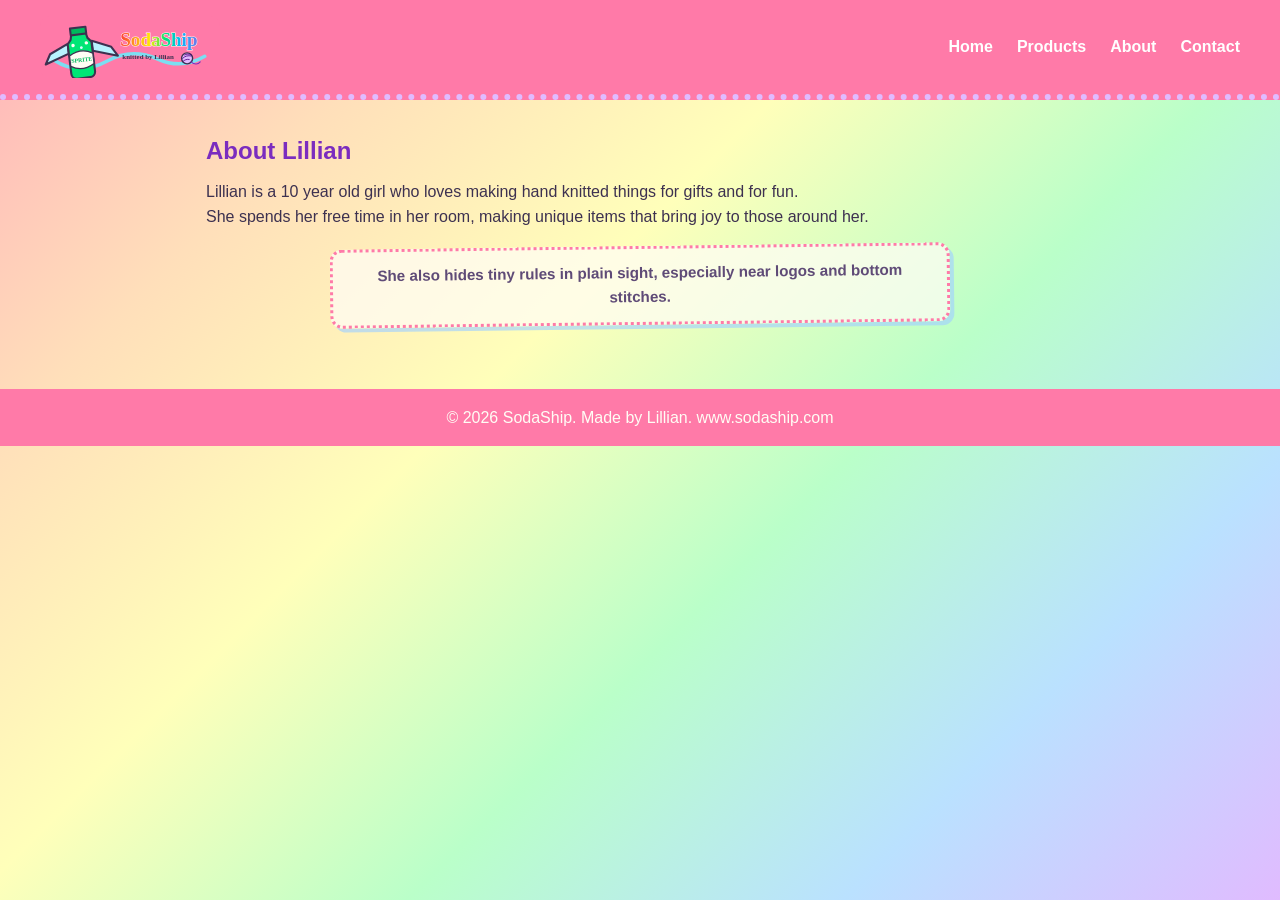
==== about.html @ 776d33e8 "Add subtle easter egg hints" ====
<!DOCTYPE html>
<html lang="en">
<head>
    <meta charset="UTF-8">
    <meta name="viewport" content="width=device-width, initial-scale=1.0">
    <title>About - SodaShip</title>
    <link rel="stylesheet" href="styles.css">
</head>
<body>
    <header>
        <nav>
            <h1><a class="brand" href="index.html" title="The ship likes being tapped, but it counts carefully."><img src="logo.svg?v=2" alt="SodaShip logo"></a></h1>
            <ul>
                <li><a href="index.html">Home</a></li>
                <li><a href="products.html">Products</a></li>
                <li><a href="about.html">About</a></li>
                <li><a href="contact.html">Contact</a></li>
            </ul>
        </nav>
    </header>
    <main>
        <h2>About Lillian</h2>
        <p>Lillian is a 10 year old girl who loves making hand knitted things for gifts and for fun.</p>
        <p>She spends her free time in her room, making unique items that bring joy to those around her.</p>
        <p class="margin-clue">She also hides tiny rules in plain sight, especially near logos and bottom stitches.</p>
    </main>
    <footer title="The bottom stitch likes four careful taps.">
        <p>&copy; 2026 SodaShip. Made by Lillian. www.sodaship.com</p>
    </footer>
    <script src="script.js"></script>
</body>
</html>
---- styles.css ----
/* SodaShip Storefront Styles */

* {
    margin: 0;
    padding: 0;
    box-sizing: border-box;
}

body {
    font-family: "Comic Sans MS", "Trebuchet MS", cursive, sans-serif;
    line-height: 1.6;
    color: #3d3150;
    background: linear-gradient(135deg, #ffb3ba, #ffdfba, #ffffba, #baffc9, #bae1ff, #e0bbff);
    min-height: 100vh;
}

header {
    background: #ff7aa8;
    color: #fffdf5;
    padding: 1rem;
    border-bottom: 6px dotted #e0bbff;
}

header nav {
    display: flex;
    justify-content: space-between;
    align-items: center;
    max-width: 1200px;
    margin: 0 auto;
}

header h1 {
    font-size: 1.8rem;
    text-shadow: 2px 2px #7b2cbf;
}

.brand {
    display: flex;
    align-items: center;
    gap: 0.6rem;
}

.brand img {
    width: 180px;
    height: auto;
}

header ul {
    list-style: none;
    display: flex;
    gap: 1.5rem;
}

header a {
    color: #ffffff;
    text-decoration: none;
    font-weight: bold;
}

header a:hover {
    text-decoration: underline;
}

main {
    max-width: 900px;
    margin: 0 auto;
    padding: 2rem 1rem;
}

.hero {
    text-align: center;
    padding: 3rem 1rem;
    background: #ffe4e1;
    border: 4px dashed #a2d2ff;
    border-radius: 18px;
}

.hero h2 {
    font-size: 2.5rem;
    margin-bottom: 1rem;
    color: #7b2cbf;
}

h2 {
    color: #7b2cbf;
    margin-bottom: 0.5rem;
}

.button {
    display: inline-block;
    margin-top: 1rem;
    padding: 0.75rem 1rem;
    background: #baffc9;
    color: #3d3150;
    border: 3px solid #3d3150;
    border-radius: 12px;
    font-weight: bold;
    text-decoration: none;
}

.note {
    margin-bottom: 1rem;
}

.secret-stitch,
.margin-clue {
    max-width: 620px;
    margin: 1rem auto 0;
    padding: 0.75rem 1rem;
    background: rgba(255, 253, 245, 0.72);
    border: 3px dotted #ff7aa8;
    border-radius: 12px;
    color: #5f4b77;
    font-size: 0.95rem;
    font-weight: bold;
    text-align: center;
    transform: rotate(-0.7deg);
}

.secret-stitch {
    display: grid;
    gap: 0.25rem;
    border-color: #a2d2ff;
}

.margin-clue {
    box-shadow: 4px 4px 0 rgba(162, 210, 255, 0.65);
}

.product-list {
    display: grid;
    gap: 1rem;
}

.product-list section {
    background: #ffffff;
    border: 3px dashed #bae1ff;
    border-radius: 14px;
    padding: 1rem;
}

footer {
    background: #ff7aa8;
    color: #fffdf5;
    text-align: center;
    padding: 1rem;
    margin-top: 2rem;
}

.yarn-party {
    animation: rainbow-glow 0.8s ease-in-out infinite alternate;
}

.yarn-party .brand img {
    animation: logo-wiggle 0.45s ease-in-out infinite alternate;
}

.easter-egg-message {
    position: fixed;
    left: 50%;
    top: 1rem;
    transform: translateX(-50%);
    z-index: 10;
    width: max-content;
    max-width: min(90vw, 520px);
    background: #fffdf5;
    color: #7b2cbf;
    border: 3px dashed #ff7aa8;
    border-radius: 14px;
    padding: 0.75rem 1rem;
    font-weight: bold;
    text-align: center;
    overflow-wrap: break-word;
    box-shadow: 4px 4px 0 #a2d2ff;
}

.secret-note {
    top: 4.5rem;
    animation: note-pop 0.45s ease-out;
}

.falling-confetti {
    position: fixed;
    top: -3rem;
    z-index: 9;
    pointer-events: none;
    border-radius: 3px;
    box-shadow: 2px 2px 0 rgba(61, 49, 80, 0.2);
    animation: confetti-fall ease-in forwards;
}

.surprise-sparkle {
    position: fixed;
    z-index: 9;
    color: #7b2cbf;
    font-weight: bold;
    pointer-events: none;
    text-shadow: 2px 2px #ffb703;
    animation: sparkle-pop 1.6s ease-in-out forwards;
}

.kit-game {
    position: fixed;
    inset: 0;
    z-index: 20;
    display: grid;
    place-items: center;
    padding: 1rem;
    background: rgba(61, 49, 80, 0.72);
}

.kit-game-panel {
    width: min(960px, 96vw);
    max-height: calc(100vh - 2rem);
    overflow: auto;
    background: #fffdf5;
    border: 5px solid #3d3150;
    border-radius: 16px;
    padding: 1rem;
    box-shadow: 8px 8px 0 #ffb703;
}

.kit-game-top {
    display: flex;
    align-items: start;
    justify-content: space-between;
    gap: 1rem;
    margin-bottom: 0.75rem;
}

.kit-game-kicker {
    color: #ff5d8f;
    font-size: 0.9rem;
    font-weight: bold;
    text-transform: uppercase;
}

.kit-game-top h2 {
    margin: 0;
}

.kit-close {
    flex: 0 0 auto;
    width: 2.3rem;
    height: 2.3rem;
    border: 3px solid #3d3150;
    border-radius: 50%;
    background: #bae1ff;
    color: #3d3150;
    font: inherit;
    font-weight: bold;
    cursor: pointer;
}

.kit-hud {
    display: grid;
    grid-template-columns: 1fr auto 1fr;
    align-items: center;
    gap: 0.75rem;
    margin-bottom: 0.75rem;
}

.kit-meter {
    display: grid;
    gap: 0.2rem;
    font-weight: bold;
}

.kit-meter-track {
    height: 18px;
    overflow: hidden;
    background: #e8f8ef;
    border: 3px solid #3d3150;
    border-radius: 999px;
}

.kit-meter-fill {
    width: 100%;
    height: 100%;
    transition: width 0.18s ease;
}

.player-health {
    background: linear-gradient(90deg, #baffc9, #4cc9f0);
}

.monster-health {
    background: linear-gradient(90deg, #ff7aa8, #ffb703);
}

.kit-score {
    min-width: 6.5rem;
    padding: 0.45rem 0.6rem;
    border: 3px dashed #7b2cbf;
    border-radius: 12px;
    background: #ffffba;
    text-align: center;
    font-weight: bold;
}

.kit-arena {
    position: relative;
    height: min(56vh, 430px);
    min-height: 310px;
    overflow: hidden;
    border: 4px dashed #a2d2ff;
    border-radius: 14px;
    background:
        linear-gradient(#bde0fe 0 64%, #baffc9 64% 100%);
    outline: none;
}

.kit-cloud {
    position: absolute;
    width: 110px;
    height: 42px;
    border-radius: 999px;
    background: #fffdf5;
    opacity: 0.82;
}

.kit-cloud::before,
.kit-cloud::after {
    content: "";
    position: absolute;
    background: #fffdf5;
    border-radius: 50%;
}

.kit-cloud::before {
    left: 18px;
    top: -18px;
    width: 44px;
    height: 44px;
}

.kit-cloud::after {
    right: 20px;
    top: -12px;
    width: 38px;
    height: 38px;
}

.cloud-one {
    left: 12%;
    top: 12%;
}

.cloud-two {
    right: 18%;
    top: 21%;
    transform: scale(0.8);
}

.knit-girl {
    position: absolute;
    left: 12%;
    top: 50%;
    width: 74px;
    height: 116px;
    transform: translateY(-50%);
    transition: filter 0.12s ease;
}

.girl-hair,
.girl-head,
.girl-body,
.girl-arm,
.girl-kit {
    position: absolute;
    display: block;
}

.girl-hair {
    left: 18px;
    top: 0;
    width: 42px;
    height: 44px;
    border-radius: 50% 50% 44% 44%;
    background: #5a3825;
}

.girl-head {
    left: 21px;
    top: 9px;
    width: 36px;
    height: 34px;
    border: 3px solid #3d3150;
    border-radius: 50%;
    background: #ffd6a5;
    box-shadow: inset 9px 0 0 rgba(255, 255, 255, 0.2);
}

.girl-head::before,
.girl-head::after {
    content: "";
    position: absolute;
    top: 12px;
    width: 4px;
    height: 4px;
    border-radius: 50%;
    background: #3d3150;
}

.girl-head::before {
    left: 8px;
}

.girl-head::after {
    right: 8px;
}

.girl-body {
    left: 13px;
    top: 44px;
    width: 52px;
    height: 58px;
    border: 3px solid #3d3150;
    border-radius: 16px 16px 10px 10px;
    background:
        repeating-linear-gradient(90deg, #ff7aa8 0 9px, #e0bbff 9px 18px);
}

.girl-body::before,
.girl-body::after {
    content: "";
    position: absolute;
    bottom: -17px;
    width: 12px;
    height: 20px;
    border: 3px solid #3d3150;
    border-top: 0;
    border-radius: 0 0 8px 8px;
    background: #6c757d;
}

.girl-body::before {
    left: 8px;
}

.girl-body::after {
    right: 8px;
}

.girl-arm {
    left: 56px;
    top: 52px;
    width: 32px;
    height: 12px;
    border: 3px solid #3d3150;
    border-left: 0;
    border-radius: 0 999px 999px 0;
    background: #ffd6a5;
}

.girl-kit {
    left: 70px;
    top: 48px;
    width: 20px;
    height: 20px;
    border: 3px solid #3d3150;
    border-radius: 6px;
    background:
        linear-gradient(90deg, transparent 42%, #3d3150 42% 56%, transparent 56%),
        linear-gradient(#baffc9 0 48%, #a2d2ff 48% 100%);
    transform: rotate(12deg);
}

.shielded::after {
    content: "";
    position: absolute;
    left: -12px;
    top: 20px;
    width: 112px;
    height: 86px;
    border: 4px dotted #4cc9f0;
    border-radius: 50%;
    animation: shield-pulse 0.35s ease-in-out infinite alternate;
}

.girl-hit {
    filter: brightness(1.25) saturate(1.4);
}

.yarn-monster {
    position: absolute;
    right: 8%;
    top: 46%;
    width: 148px;
    height: 148px;
    transform: translateY(-50%);
    transition: filter 0.12s ease;
}

.monster-ball {
    position: absolute;
    inset: 17px;
    display: block;
    border: 4px solid #3d3150;
    border-radius: 50%;
    background:
        radial-gradient(circle at 34% 28%, #fffdf5 0 9%, transparent 10%),
        repeating-radial-gradient(circle at center, #ff7aa8 0 8px, #e0bbff 8px 16px, #a2d2ff 16px 24px);
    box-shadow: 5px 5px 0 rgba(61, 49, 80, 0.22);
}

.monster-eye {
    position: absolute;
    top: 56px;
    width: 18px;
    height: 18px;
    border: 3px solid #3d3150;
    border-radius: 50%;
    background: #fffdf5;
}

.monster-eye::after {
    content: "";
    position: absolute;
    left: 5px;
    top: 5px;
    width: 5px;
    height: 5px;
    border-radius: 50%;
    background: #3d3150;
}

.eye-left {
    left: 52px;
}

.eye-right {
    right: 43px;
}

.monster-mouth {
    position: absolute;
    left: 62px;
    top: 84px;
    width: 36px;
    height: 16px;
    border-bottom: 5px solid #3d3150;
    border-radius: 0 0 50% 50%;
}

.monster-tentacle {
    position: absolute;
    display: block;
    width: 52px;
    height: 16px;
    border: 4px solid #3d3150;
    border-left: 0;
    border-radius: 0 999px 999px 0;
    background: #e0bbff;
    transform-origin: left center;
}

.tentacle-one {
    left: 12px;
    top: 28px;
    transform: rotate(-26deg);
}

.tentacle-two {
    left: 4px;
    top: 106px;
    transform: rotate(24deg);
}

.tentacle-three {
    right: -4px;
    top: 112px;
    transform: rotate(-18deg);
}

.monster-hit {
    filter: hue-rotate(55deg) brightness(1.18);
}

.kit-projectile {
    position: absolute;
    z-index: 3;
    width: 28px;
    height: 22px;
    border: 3px solid #3d3150;
    border-radius: 7px;
    background:
        linear-gradient(90deg, transparent 45%, #3d3150 45% 55%, transparent 55%),
        linear-gradient(#ffffba 0 50%, #baffc9 50% 100%);
    box-shadow: 3px 3px 0 rgba(61, 49, 80, 0.2);
    transform: translate(-50%, -50%) rotate(10deg);
}

.kit-projectile::before,
.kit-projectile::after {
    content: "";
    position: absolute;
    top: -8px;
    width: 4px;
    height: 34px;
    border-radius: 999px;
    background: #3d3150;
}

.kit-projectile::before {
    left: 5px;
    transform: rotate(-32deg);
}

.kit-projectile::after {
    right: 5px;
    transform: rotate(32deg);
}

.yarn-tangle {
    position: absolute;
    z-index: 3;
    width: 34px;
    height: 34px;
    border: 4px solid #3d3150;
    border-radius: 50%;
    background:
        repeating-radial-gradient(circle at 40% 45%, #ff7aa8 0 5px, #ffdfba 5px 10px, #bae1ff 10px 15px);
    box-shadow: 3px 3px 0 rgba(61, 49, 80, 0.24);
    transform: translate(-50%, -50%);
}

.kit-announcement {
    position: absolute;
    left: 50%;
    bottom: 0.7rem;
    width: min(90%, 560px);
    transform: translateX(-50%);
    padding: 0.55rem 0.7rem;
    border: 3px dashed #ff7aa8;
    border-radius: 12px;
    background: rgba(255, 253, 245, 0.92);
    color: #3d3150;
    font-weight: bold;
    text-align: center;
}

.kit-restart {
    display: inline-block;
    margin-left: 0.65rem;
    padding: 0.35rem 0.55rem;
    border: 3px solid #3d3150;
    border-radius: 9px;
    background: #baffc9;
    color: #3d3150;
    font: inherit;
    font-weight: bold;
    cursor: pointer;
}

.kit-controls {
    display: grid;
    grid-template-columns: repeat(4, minmax(0, 1fr));
    gap: 0.5rem;
    margin-top: 0.75rem;
}

.kit-controls button {
    min-height: 46px;
    border: 3px solid #3d3150;
    border-radius: 10px;
    background: #e0bbff;
    color: #3d3150;
    font: inherit;
    font-weight: bold;
    cursor: pointer;
}

.kit-controls button:nth-child(2) {
    background: #ffffba;
}

.kit-controls button:nth-child(3) {
    background: #bae1ff;
}

.kit-directions {
    margin-top: 0.45rem;
    text-align: center;
    font-size: 0.95rem;
    font-weight: bold;
}

@keyframes rainbow-glow {
    from {
        filter: saturate(1);
    }

    to {
        filter: saturate(1.4);
    }
}

@keyframes logo-wiggle {
    from {
        transform: rotate(-3deg) scale(1);
    }

    to {
        transform: rotate(3deg) scale(1.06);
    }
}

@keyframes note-pop {
    from {
        transform: translateX(-50%) scale(0.75);
        opacity: 0;
    }

    to {
        transform: translateX(-50%) scale(1);
        opacity: 1;
    }
}

@keyframes confetti-fall {
    from {
        transform: translateY(0) rotate(0deg);
        opacity: 1;
    }

    to {
        transform: translateY(115vh) translateX(var(--drift)) rotate(900deg);
        opacity: 0;
    }
}

@keyframes sparkle-pop {
    0% {
        transform: translate(-50%, 0) scale(0.5) rotate(-8deg);
        opacity: 0;
    }

    35% {
        transform: translate(-50%, -16px) scale(1.25) rotate(8deg);
        opacity: 1;
    }

    100% {
        transform: translate(-50%, -44px) scale(0.8) rotate(0deg);
        opacity: 0;
    }
}

@keyframes shield-pulse {
    from {
        transform: scale(0.94);
        opacity: 0.55;
    }

    to {
        transform: scale(1.04);
        opacity: 1;
    }
}

@media (max-width: 600px) {
    header nav {
        flex-direction: column;
        gap: 0.75rem;
    }

    header ul {
        flex-wrap: wrap;
        justify-content: center;
        gap: 0.75rem;
    }

    .kit-game {
        padding: 0.35rem;
    }

    .kit-game-panel {
        width: 100%;
        padding: 0.65rem;
        border-width: 4px;
        box-shadow: 4px 4px 0 #ffb703;
    }

    .kit-game-top {
        align-items: center;
        gap: 0.5rem;
    }

    .kit-game-top h2 {
        font-size: 1.35rem;
    }

    .kit-hud {
        grid-template-columns: 1fr;
    }

    .kit-score {
        width: 100%;
    }

    .kit-arena {
        height: 56vh;
        min-height: 360px;
    }

    .knit-girl {
        left: 7%;
        transform: translateY(-50%) scale(0.8);
        transform-origin: left center;
    }

    .yarn-monster {
        right: 0;
        transform: translateY(-50%) scale(0.72);
        transform-origin: right center;
    }

    .kit-controls {
        grid-template-columns: repeat(2, minmax(0, 1fr));
    }

    .kit-directions {
        font-size: 0.82rem;
    }
}
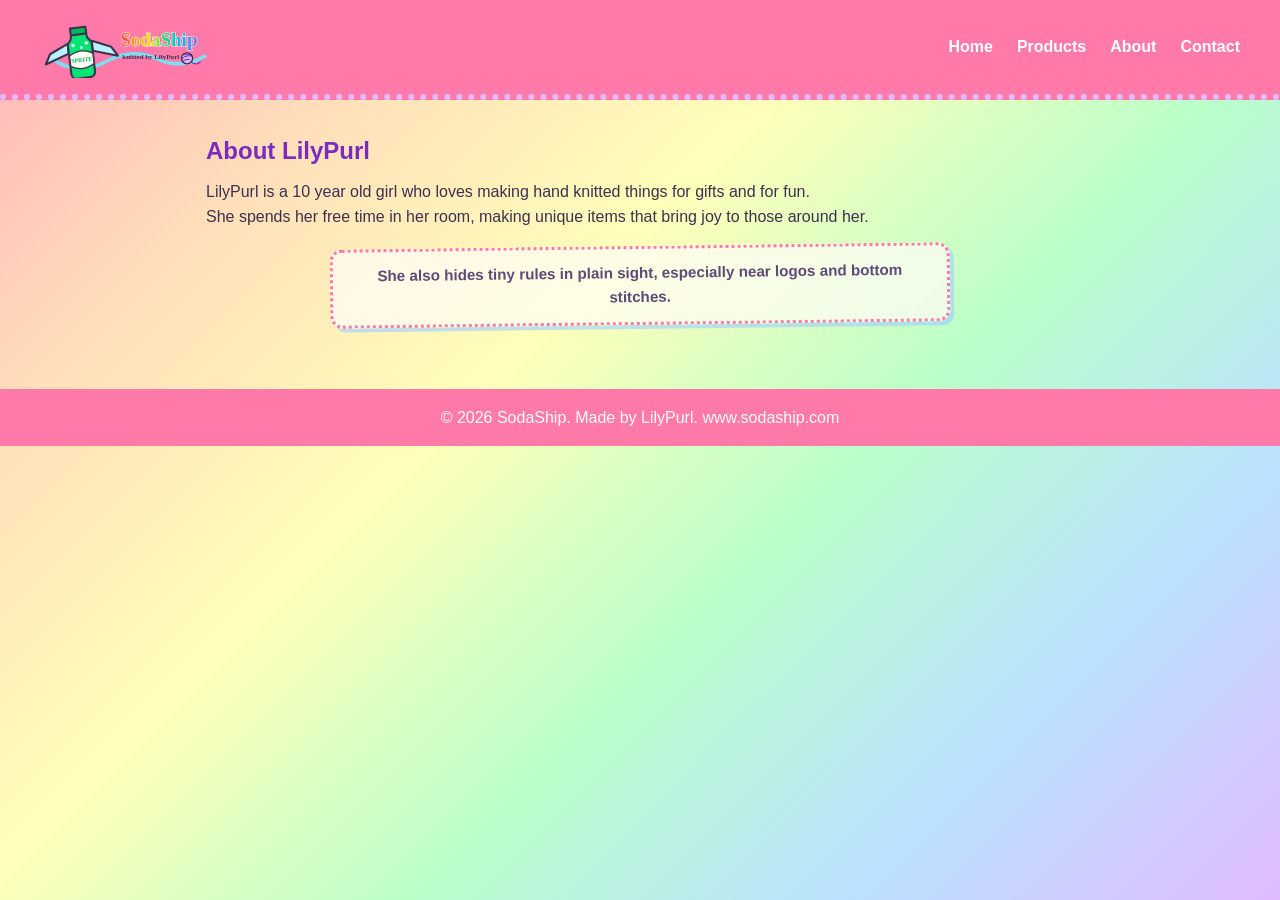
==== commit 6a0cb383: "Rename creator and harden storefront privacy" ====
--- a/about.html
+++ b/about.html
@@ -3,13 +3,15 @@
 <head>
     <meta charset="UTF-8">
     <meta name="viewport" content="width=device-width, initial-scale=1.0">
+    <meta http-equiv="Content-Security-Policy" content="default-src 'self'; script-src 'self'; style-src 'self' 'unsafe-inline'; img-src 'self' data:; font-src 'self'; connect-src 'self'; media-src 'self'; object-src 'none'; base-uri 'self'; form-action 'none'; frame-src 'none'; child-src 'none'; worker-src 'none'; manifest-src 'self'; block-all-mixed-content">
+    <meta name="referrer" content="no-referrer">
     <title>About - SodaShip</title>
     <link rel="stylesheet" href="styles.css">
 </head>
 <body>
     <header>
         <nav>
-            <h1><a class="brand" href="index.html" title="The ship likes being tapped, but it counts carefully."><img src="logo.svg?v=2" alt="SodaShip logo"></a></h1>
+            <h1><a class="brand" href="index.html" title="The ship likes being tapped, but it counts carefully."><img src="logo.svg?v=3" alt="SodaShip logo"></a></h1>
             <ul>
                 <li><a href="index.html">Home</a></li>
                 <li><a href="products.html">Products</a></li>
@@ -19,13 +21,13 @@
         </nav>
     </header>
     <main>
-        <h2>About Lillian</h2>
-        <p>Lillian is a 10 year old girl who loves making hand knitted things for gifts and for fun.</p>
+        <h2>About LilyPurl</h2>
+        <p>LilyPurl is a 10 year old girl who loves making hand knitted things for gifts and for fun.</p>
         <p>She spends her free time in her room, making unique items that bring joy to those around her.</p>
         <p class="margin-clue">She also hides tiny rules in plain sight, especially near logos and bottom stitches.</p>
     </main>
     <footer title="The bottom stitch likes four careful taps.">
-        <p>&copy; 2026 SodaShip. Made by Lillian. www.sodaship.com</p>
+        <p>&copy; 2026 SodaShip. Made by LilyPurl. www.sodaship.com</p>
     </footer>
     <script src="script.js"></script>
 </body>
--- a/styles.css
+++ b/styles.css
@@ -125,6 +125,42 @@
 
 .margin-clue {
     box-shadow: 4px 4px 0 rgba(162, 210, 255, 0.65);
+}
+
+.protected-email {
+    display: flex;
+    flex-wrap: wrap;
+    align-items: center;
+    gap: 0.75rem;
+    margin: 1rem 0;
+}
+
+.email-button {
+    padding: 0.55rem 0.8rem;
+    background: #ffffba;
+    color: #3d3150;
+    border: 3px solid #3d3150;
+    border-radius: 10px;
+    font: inherit;
+    font-weight: bold;
+    cursor: pointer;
+    box-shadow: 3px 3px 0 #a2d2ff;
+}
+
+.email-button:disabled {
+    cursor: default;
+    opacity: 0.72;
+}
+
+.email-output {
+    min-height: 1.6rem;
+    font-weight: bold;
+    overflow-wrap: anywhere;
+}
+
+.email-help {
+    margin: 0.5rem 0;
+    font-weight: bold;
 }
 
 .product-list {
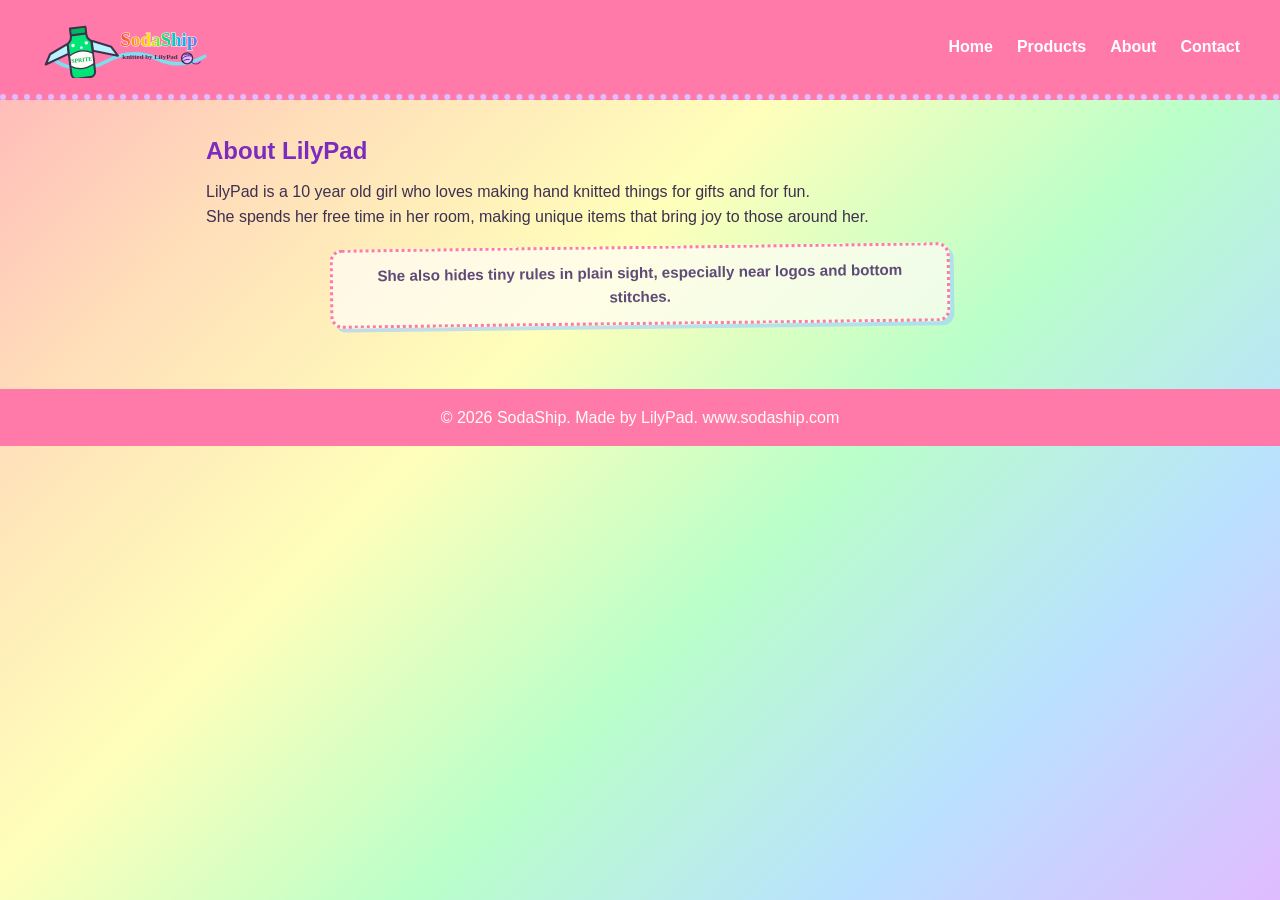
==== commit a524fa72: "Rename creator to LilyPad" ====
--- a/about.html
+++ b/about.html
@@ -11,7 +11,7 @@
 <body>
     <header>
         <nav>
-            <h1><a class="brand" href="index.html" title="The ship likes being tapped, but it counts carefully."><img src="logo.svg?v=3" alt="SodaShip logo"></a></h1>
+            <h1><a class="brand" href="index.html" title="The ship likes being tapped, but it counts carefully."><img src="logo.svg?v=4" alt="SodaShip logo"></a></h1>
             <ul>
                 <li><a href="index.html">Home</a></li>
                 <li><a href="products.html">Products</a></li>
@@ -21,13 +21,13 @@
         </nav>
     </header>
     <main>
-        <h2>About LilyPurl</h2>
-        <p>LilyPurl is a 10 year old girl who loves making hand knitted things for gifts and for fun.</p>
+        <h2>About LilyPad</h2>
+        <p>LilyPad is a 10 year old girl who loves making hand knitted things for gifts and for fun.</p>
         <p>She spends her free time in her room, making unique items that bring joy to those around her.</p>
         <p class="margin-clue">She also hides tiny rules in plain sight, especially near logos and bottom stitches.</p>
     </main>
     <footer title="The bottom stitch likes four careful taps.">
-        <p>&copy; 2026 SodaShip. Made by LilyPurl. www.sodaship.com</p>
+        <p>&copy; 2026 SodaShip. Made by LilyPad. www.sodaship.com</p>
     </footer>
     <script src="script.js"></script>
 </body>
--- a/styles.css
+++ b/styles.css
@@ -156,6 +156,21 @@
     min-height: 1.6rem;
     font-weight: bold;
     overflow-wrap: anywhere;
+}
+
+.email-picture {
+    display: block;
+    max-width: 100%;
+    border-radius: 10px;
+    box-shadow: 3px 3px 0 rgba(162, 210, 255, 0.65);
+}
+
+.email-status {
+    flex-basis: 100%;
+    min-height: 1.4rem;
+    color: #5f4b77;
+    font-size: 0.95rem;
+    font-weight: bold;
 }
 
 .email-help {
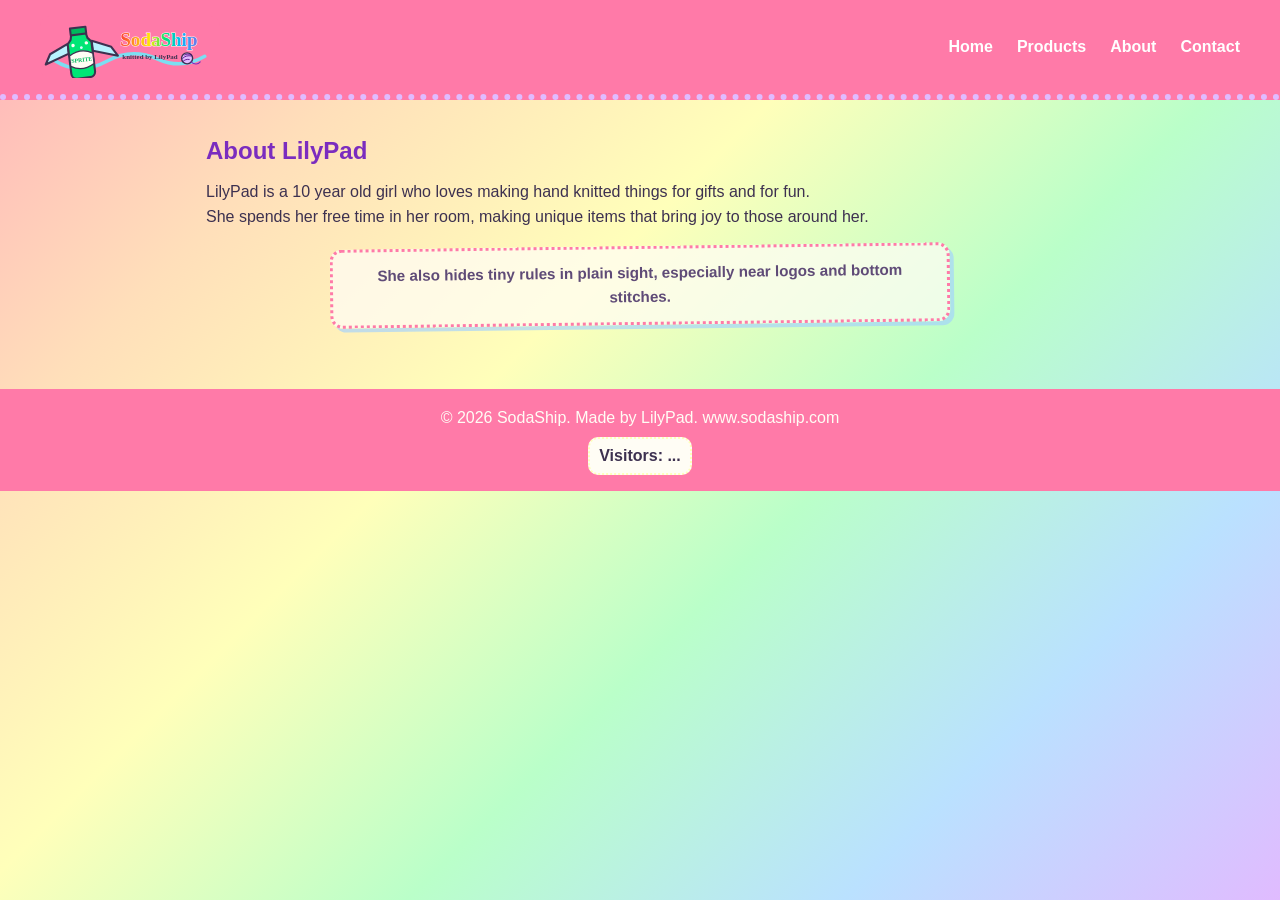
==== commit d29b5dc6: "Add visitor counter endpoint" ====
--- a/about.html
+++ b/about.html
@@ -28,6 +28,7 @@
     </main>
     <footer title="The bottom stitch likes four careful taps.">
         <p>&copy; 2026 SodaShip. Made by LilyPad. www.sodaship.com</p>
+        <p class="visitor-counter" aria-live="polite" data-visitor-counter hidden>Visitors: <strong data-visitor-count>...</strong></p>
     </footer>
     <script src="script.js"></script>
 </body>
--- a/styles.css
+++ b/styles.css
@@ -123,6 +123,30 @@
     border-color: #a2d2ff;
 }
 
+.secret-clue-button {
+    appearance: none;
+    border: 0;
+    padding: 0;
+    background: transparent;
+    color: inherit;
+    font: inherit;
+    cursor: pointer;
+    text-decoration: underline;
+    text-decoration-style: wavy;
+    text-decoration-thickness: 2px;
+    text-underline-offset: 3px;
+}
+
+.secret-clue-button:hover,
+.secret-clue-button:focus-visible {
+    color: #7b2cbf;
+}
+
+.secret-clue-button:focus-visible {
+    outline: 3px dashed #ffb703;
+    outline-offset: 4px;
+}
+
 .margin-clue {
     box-shadow: 4px 4px 0 rgba(162, 210, 255, 0.65);
 }
@@ -196,6 +220,17 @@
     text-align: center;
     padding: 1rem;
     margin-top: 2rem;
+}
+
+.visitor-counter {
+    display: inline-block;
+    margin-top: 0.45rem;
+    padding: 0.25rem 0.55rem;
+    background: #fffdf5;
+    color: #3d3150;
+    border: 2px dotted #ffffba;
+    border-radius: 10px;
+    font-weight: bold;
 }
 
 .yarn-party {
@@ -287,7 +322,25 @@
 }
 
 .kit-game-top h2 {
+    display: flex;
+    flex-wrap: wrap;
+    align-items: center;
+    gap: 0.45rem;
     margin: 0;
+}
+
+.kit-game-version {
+    display: inline-flex;
+    align-items: center;
+    padding: 0.08rem 0.35rem;
+    border: 2px solid #3d3150;
+    border-radius: 999px;
+    background: #ffffba;
+    box-shadow: 2px 2px 0 rgba(61, 49, 80, 0.18);
+    color: #3d3150;
+    font-size: 0.72rem;
+    line-height: 1.2;
+    transform: rotate(3deg);
 }
 
 .kit-close {
@@ -533,6 +586,14 @@
     filter: brightness(1.25) saturate(1.4);
 }
 
+.girl-victory {
+    animation: victory-hop 0.42s ease-in-out 4 alternate;
+}
+
+.lilypad-ko {
+    animation: soft-flop 0.9s ease-out forwards;
+}
+
 .yarn-monster {
     position: absolute;
     right: 8%;
@@ -626,6 +687,14 @@
 
 .monster-hit {
     filter: hue-rotate(55deg) brightness(1.18);
+}
+
+.boss-defeated {
+    animation: boss-unravel 1.15s ease-in forwards;
+}
+
+.boss-gloat {
+    animation: boss-wiggle 0.34s ease-in-out 5 alternate;
 }
 
 .kit-projectile {
@@ -676,6 +745,70 @@
     transform: translate(-50%, -50%);
 }
 
+.boss-yarn-pop,
+.soft-landing-puff {
+    position: absolute;
+    z-index: 4;
+    pointer-events: none;
+    transform: translate(-50%, -50%);
+}
+
+.boss-yarn-pop {
+    width: 20px;
+    height: 20px;
+    border: 3px solid #3d3150;
+    border-radius: 50%;
+    box-shadow: 2px 2px 0 rgba(61, 49, 80, 0.24);
+    animation: boss-yarn-pop 1.15s ease-out forwards;
+}
+
+.boss-yarn-pop::after {
+    content: "";
+    position: absolute;
+    left: 14px;
+    top: 11px;
+    width: 32px;
+    height: 4px;
+    border-radius: 999px;
+    background: #3d3150;
+    transform: rotate(18deg);
+}
+
+.soft-landing-puff {
+    width: 28px;
+    height: 18px;
+    border: 3px solid #3d3150;
+    border-radius: 50%;
+    background: #fffdf5;
+    box-shadow: 2px 2px 0 rgba(162, 210, 255, 0.75);
+    animation: soft-puff 1s ease-out forwards;
+}
+
+.kit-finish-badge {
+    position: absolute;
+    left: 50%;
+    top: 16%;
+    z-index: 5;
+    max-width: min(78%, 460px);
+    transform: translateX(-50%) rotate(-2deg);
+    padding: 0.6rem 0.8rem;
+    border: 4px solid #3d3150;
+    border-radius: 12px;
+    color: #3d3150;
+    font-weight: bold;
+    text-align: center;
+    box-shadow: 5px 5px 0 rgba(61, 49, 80, 0.18);
+    animation: finish-badge-pop 0.7s ease-out forwards;
+}
+
+.boss-badge {
+    background: #ffffba;
+}
+
+.soft-badge {
+    background: #bae1ff;
+}
+
 .kit-announcement {
     position: absolute;
     left: 50%;
@@ -737,6 +870,175 @@
     font-weight: bold;
 }
 
+.dash-game-panel {
+    box-shadow: 8px 8px 0 #a2d2ff;
+}
+
+.dash-hud {
+    display: grid;
+    grid-template-columns: repeat(3, minmax(0, 1fr));
+    align-items: center;
+    gap: 0.75rem;
+    margin-bottom: 0.75rem;
+}
+
+.dash-arena {
+    background:
+        linear-gradient(#bde0fe 0 42%, #d9f99d 42% 62%, #8d99ae 62% 100%);
+}
+
+.dash-cloud {
+    position: absolute;
+    width: 110px;
+    height: 42px;
+    border-radius: 999px;
+    background: #fffdf5;
+    opacity: 0.82;
+}
+
+.dash-cloud::before,
+.dash-cloud::after {
+    content: "";
+    position: absolute;
+    background: #fffdf5;
+    border-radius: 50%;
+}
+
+.dash-cloud::before {
+    left: 18px;
+    top: -18px;
+    width: 44px;
+    height: 44px;
+}
+
+.dash-cloud::after {
+    right: 20px;
+    top: -12px;
+    width: 38px;
+    height: 38px;
+}
+
+.dash-road-line {
+    position: absolute;
+    bottom: 82px;
+    width: 120px;
+    height: 8px;
+    border-radius: 999px;
+    background: #fffdf5;
+    opacity: 0.88;
+    animation: dash-road-drift 1.1s linear infinite;
+}
+
+.line-one {
+    left: 18%;
+}
+
+.line-two {
+    left: 68%;
+    animation-delay: -0.55s;
+}
+
+.dash-runner {
+    position: absolute;
+    left: 11%;
+    bottom: 46px;
+    z-index: 4;
+    width: 74px;
+    height: 116px;
+    transition: filter 0.12s ease, transform 0.12s ease;
+}
+
+.dash-victory {
+    animation: dash-victory-hop 0.38s ease-in-out 5 alternate;
+}
+
+.dash-crash {
+    animation: dash-crash-flop 0.9s ease-out forwards;
+}
+
+.dash-monster {
+    position: absolute;
+    right: 4%;
+    bottom: 118px;
+    z-index: 3;
+    width: 132px;
+    height: 132px;
+    transform: rotate(-3deg);
+}
+
+.dash-throwing {
+    animation: dash-throw 0.22s ease-out;
+}
+
+.dash-obstacle,
+.dash-yarn-shot {
+    position: absolute;
+    z-index: 3;
+    display: block;
+    pointer-events: none;
+}
+
+.soda-crate {
+    width: 48px;
+    height: 48px;
+    border: 4px solid #3d3150;
+    border-radius: 8px;
+    background:
+        linear-gradient(90deg, transparent 42%, #3d3150 42% 56%, transparent 56%),
+        linear-gradient(#ffffba 0 50%, #baffc9 50% 100%);
+    box-shadow: 4px 4px 0 rgba(61, 49, 80, 0.22);
+}
+
+.button-bump {
+    width: 58px;
+    height: 34px;
+    border: 4px solid #3d3150;
+    border-radius: 50% 50% 12px 12px;
+    background:
+        radial-gradient(circle at 35% 38%, #fffdf5 0 8%, transparent 9%),
+        #ffdfba;
+    box-shadow: 4px 4px 0 rgba(61, 49, 80, 0.2);
+}
+
+.needle-gate {
+    width: 34px;
+    height: 76px;
+    border-radius: 999px 999px 8px 8px;
+    background:
+        linear-gradient(90deg, #3d3150 0 28%, #bae1ff 28% 72%, #3d3150 72% 100%);
+    box-shadow: 4px 4px 0 rgba(61, 49, 80, 0.2);
+}
+
+.dash-yarn-shot {
+    width: 34px;
+    height: 34px;
+    border: 4px solid #3d3150;
+    border-radius: 50%;
+    background:
+        repeating-radial-gradient(circle at 45% 45%, #ff7aa8 0 5px, #e0bbff 5px 10px, #a2d2ff 10px 15px);
+    box-shadow: 4px 4px 0 rgba(61, 49, 80, 0.22);
+}
+
+.dash-yarn-shot::after {
+    content: "";
+    position: absolute;
+    left: 24px;
+    top: 16px;
+    width: 38px;
+    height: 4px;
+    border-radius: 999px;
+    background: #3d3150;
+    transform: rotate(12deg);
+}
+
+.dash-finish-badge {
+    top: 14%;
+}
+
+.dash-controls {
+    grid-template-columns: minmax(0, 1fr);
+}
+
 @keyframes rainbow-glow {
     from {
         filter: saturate(1);
@@ -807,6 +1109,156 @@
     to {
         transform: scale(1.04);
         opacity: 1;
+    }
+}
+
+@keyframes victory-hop {
+    from {
+        transform: translateY(-50%) rotate(-4deg) scale(1);
+    }
+
+    to {
+        transform: translateY(-62%) rotate(4deg) scale(1.05);
+    }
+}
+
+@keyframes soft-flop {
+    0% {
+        transform: translateY(-50%) rotate(0deg);
+    }
+
+    70% {
+        transform: translateY(-32%) rotate(-76deg);
+    }
+
+    100% {
+        transform: translateY(-26%) rotate(-82deg);
+    }
+}
+
+@keyframes boss-unravel {
+    0% {
+        opacity: 1;
+        filter: saturate(1);
+        transform: translateY(-50%) rotate(0deg) scale(1);
+    }
+
+    55% {
+        opacity: 1;
+        filter: saturate(1.7) hue-rotate(60deg);
+        transform: translateY(-50%) rotate(22deg) scale(1.22);
+    }
+
+    100% {
+        opacity: 0;
+        filter: saturate(2) hue-rotate(120deg);
+        transform: translateY(-50%) rotate(240deg) scale(0.12);
+    }
+}
+
+@keyframes boss-wiggle {
+    from {
+        transform: translateY(-50%) rotate(-3deg) scale(1.02);
+    }
+
+    to {
+        transform: translateY(-50%) rotate(3deg) scale(1.08);
+    }
+}
+
+@keyframes boss-yarn-pop {
+    0% {
+        opacity: 1;
+        transform: translate(-50%, -50%) scale(0.3) rotate(0deg);
+    }
+
+    78% {
+        opacity: 1;
+    }
+
+    100% {
+        opacity: 0;
+        transform: translate(calc(-50% + var(--burst-x)), calc(-50% + var(--burst-y))) scale(1.05) rotate(620deg);
+    }
+}
+
+@keyframes soft-puff {
+    0% {
+        opacity: 0;
+        transform: translate(-50%, -50%) scale(0.35);
+    }
+
+    30% {
+        opacity: 1;
+    }
+
+    100% {
+        opacity: 0;
+        transform: translate(calc(-50% + var(--puff-x)), calc(-50% + var(--puff-y))) scale(1.55);
+    }
+}
+
+@keyframes finish-badge-pop {
+    0% {
+        opacity: 0;
+        transform: translateX(-50%) translateY(18px) rotate(-8deg) scale(0.55);
+    }
+
+    70% {
+        transform: translateX(-50%) translateY(-6px) rotate(3deg) scale(1.08);
+    }
+
+    100% {
+        opacity: 1;
+        transform: translateX(-50%) translateY(0) rotate(-2deg) scale(1);
+    }
+}
+
+@keyframes dash-road-drift {
+    from {
+        transform: translateX(0);
+    }
+
+    to {
+        transform: translateX(-260px);
+    }
+}
+
+@keyframes dash-throw {
+    0% {
+        transform: rotate(-3deg) translateX(0);
+    }
+
+    55% {
+        transform: rotate(8deg) translateX(-14px);
+    }
+
+    100% {
+        transform: rotate(-3deg) translateX(0);
+    }
+}
+
+@keyframes dash-victory-hop {
+    from {
+        transform: translateY(0) rotate(-2deg) scale(1);
+    }
+
+    to {
+        transform: translateY(-18px) rotate(5deg) scale(1.05);
+    }
+}
+
+@keyframes dash-crash-flop {
+    0% {
+        transform: rotate(0deg);
+    }
+
+    72% {
+        transform: translateY(20px) rotate(-72deg);
+    }
+
+    100% {
+        transform: translateY(26px) rotate(-80deg);
     }
 }
 
@@ -871,6 +1323,23 @@
         grid-template-columns: repeat(2, minmax(0, 1fr));
     }
 
+    .dash-hud {
+        grid-template-columns: 1fr;
+    }
+
+    .dash-runner {
+        left: 7%;
+        transform: scale(0.8);
+        transform-origin: left bottom;
+    }
+
+    .dash-monster {
+        right: -4px;
+        bottom: 142px;
+        transform: rotate(-3deg) scale(0.72);
+        transform-origin: right bottom;
+    }
+
     .kit-directions {
         font-size: 0.82rem;
     }
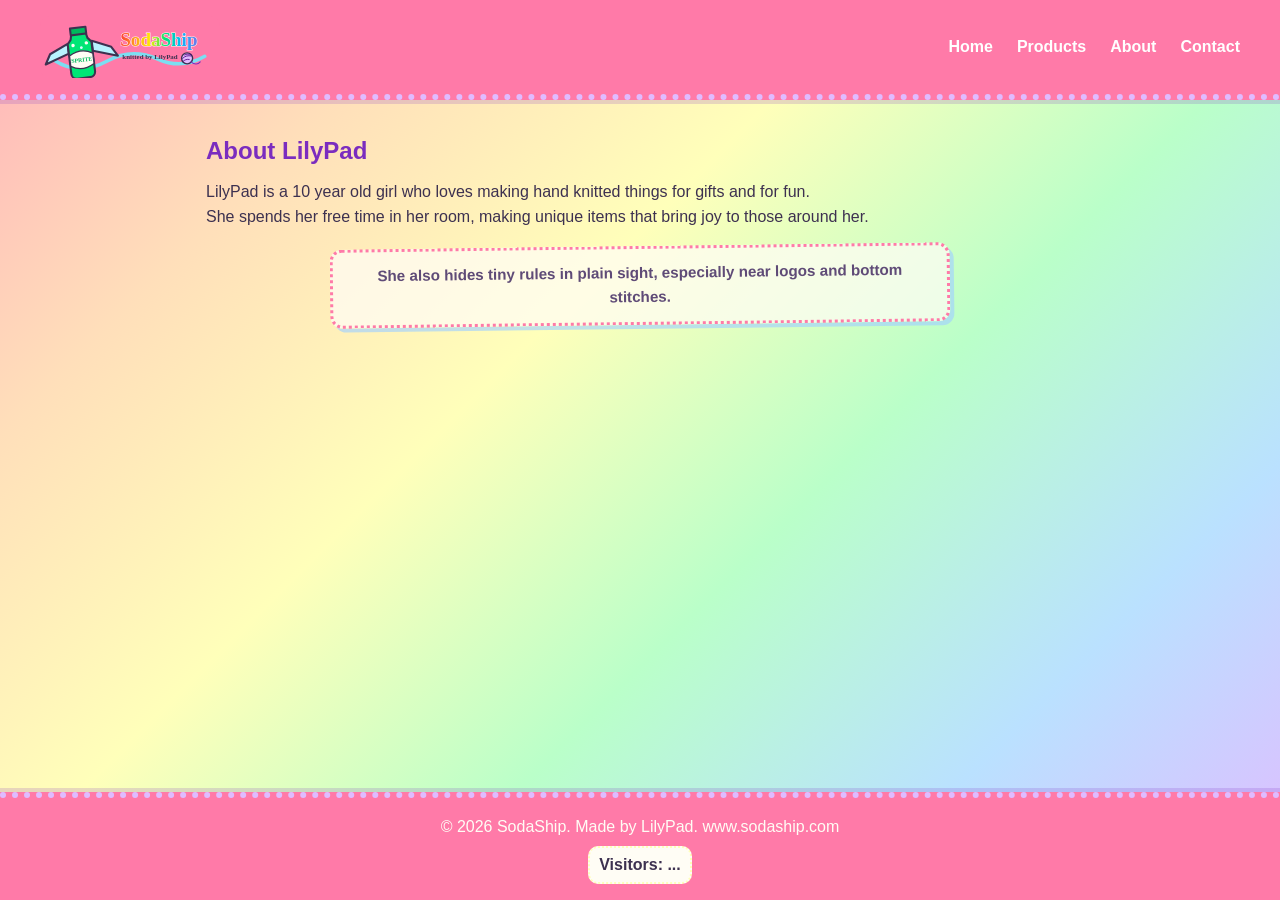
==== commit b5f9ad33: "Add SodaShip favicon" ====
--- a/about.html
+++ b/about.html
@@ -6,13 +6,19 @@
     <meta http-equiv="Content-Security-Policy" content="default-src 'self'; script-src 'self'; style-src 'self' 'unsafe-inline'; img-src 'self' data:; font-src 'self'; connect-src 'self'; media-src 'self'; object-src 'none'; base-uri 'self'; form-action 'none'; frame-src 'none'; child-src 'none'; worker-src 'none'; manifest-src 'self'; block-all-mixed-content">
     <meta name="referrer" content="no-referrer">
     <title>About - SodaShip</title>
+    <link rel="icon" href="favicon.svg?v=1" type="image/svg+xml">
     <link rel="stylesheet" href="styles.css">
 </head>
 <body>
     <header>
         <nav>
             <h1><a class="brand" href="index.html" title="The ship likes being tapped, but it counts carefully."><img src="logo.svg?v=4" alt="SodaShip logo"></a></h1>
-            <ul>
+            <button class="menu-toggle" type="button" aria-label="Open navigation menu" aria-controls="site-navigation" aria-expanded="false" data-menu-toggle>
+                <span></span>
+                <span></span>
+                <span></span>
+            </button>
+            <ul class="nav-menu" id="site-navigation">
                 <li><a href="index.html">Home</a></li>
                 <li><a href="products.html">Products</a></li>
                 <li><a href="about.html">About</a></li>
--- a/styles.css
+++ b/styles.css
@@ -7,18 +7,28 @@
 }
 
 body {
+    --sticky-footer-space: 7rem;
     font-family: "Comic Sans MS", "Trebuchet MS", cursive, sans-serif;
     line-height: 1.6;
     color: #3d3150;
     background: linear-gradient(135deg, #ffb3ba, #ffdfba, #ffffba, #baffc9, #bae1ff, #e0bbff);
     min-height: 100vh;
+    padding-bottom: var(--sticky-footer-space);
+}
+
+body.mini-game-active {
+    padding-bottom: 0;
 }
 
 header {
+    position: sticky;
+    top: 0;
+    z-index: 30;
     background: #ff7aa8;
     color: #fffdf5;
     padding: 1rem;
     border-bottom: 6px dotted #e0bbff;
+    box-shadow: 0 4px 0 rgba(123, 44, 191, 0.18);
 }
 
 header nav {
@@ -27,6 +37,8 @@
     align-items: center;
     max-width: 1200px;
     margin: 0 auto;
+    flex-wrap: wrap;
+    gap: 1rem;
 }
 
 header h1 {
@@ -43,9 +55,62 @@
 .brand img {
     width: 180px;
     height: auto;
-}
-
-header ul {
+    max-width: 100%;
+}
+
+.menu-toggle {
+    display: none;
+    flex-direction: column;
+    align-items: center;
+    justify-content: center;
+    gap: 5px;
+    width: 44px;
+    height: 44px;
+    background: #fffdf5;
+    border: 3px solid #3d3150;
+    border-radius: 10px;
+    box-shadow: 3px 3px 0 rgba(123, 44, 191, 0.38);
+    cursor: pointer;
+    padding: 0;
+    transition: box-shadow 0.16s ease, transform 0.16s ease;
+}
+
+.menu-toggle span {
+    width: 28px;
+    height: 3px;
+    background: #3d3150;
+    border-radius: 2px;
+    transition: all 0.3s ease;
+}
+
+.menu-toggle:hover,
+.menu-toggle:focus-visible {
+    box-shadow: 4px 4px 0 rgba(123, 44, 191, 0.5);
+}
+
+.menu-toggle:focus-visible {
+    outline: 3px dashed #ffffba;
+    outline-offset: 3px;
+}
+
+.menu-toggle:active {
+    transform: translate(2px, 2px);
+    box-shadow: 1px 1px 0 rgba(123, 44, 191, 0.45);
+}
+
+.menu-toggle[aria-expanded="true"] span:nth-child(1) {
+    transform: rotate(45deg) translate(6px, 5px);
+}
+
+.menu-toggle[aria-expanded="true"] span:nth-child(2) {
+    opacity: 0;
+}
+
+.menu-toggle[aria-expanded="true"] span:nth-child(3) {
+    transform: rotate(-45deg) translate(6px, -6px);
+}
+
+.nav-menu {
     list-style: none;
     display: flex;
     gap: 1.5rem;
@@ -68,6 +133,7 @@
 }
 
 .hero {
+    position: relative;
     text-align: center;
     padding: 3rem 1rem;
     background: #ffe4e1;
@@ -96,6 +162,37 @@
     border-radius: 12px;
     font-weight: bold;
     text-decoration: none;
+}
+
+.handmade-stamp {
+    display: inline-block;
+    margin-bottom: 0.75rem;
+    padding: 0.3rem 0.65rem;
+    background: #ffffba;
+    color: #7b2cbf;
+    border: 3px solid #3d3150;
+    border-radius: 10px;
+    box-shadow: 3px 3px 0 #a2d2ff;
+    font-size: 0.95rem;
+    font-weight: bold;
+    text-transform: uppercase;
+    transform: rotate(-4deg);
+}
+
+.product-stamp {
+    margin: 0.2rem 0 1rem;
+    transform: rotate(2.5deg);
+}
+
+.yarn-mood {
+    display: inline-block;
+    margin-top: 0.8rem;
+    padding: 0.35rem 0.7rem;
+    background: #fffdf5;
+    border: 3px dotted #ff7aa8;
+    border-radius: 999px;
+    color: #5f4b77;
+    font-weight: bold;
 }
 
 .note {
@@ -185,6 +282,7 @@
 .email-picture {
     display: block;
     max-width: 100%;
+    height: auto;
     border-radius: 10px;
     box-shadow: 3px 3px 0 rgba(162, 210, 255, 0.65);
 }
@@ -212,14 +310,72 @@
     border: 3px dashed #bae1ff;
     border-radius: 14px;
     padding: 1rem;
+    transition: box-shadow 0.18s ease, transform 0.18s ease;
+}
+
+.product-list section:hover,
+.product-list section:focus-within {
+    box-shadow: 5px 5px 0 rgba(255, 122, 168, 0.38);
+    transform: rotate(-0.7deg) translateY(-3px);
+}
+
+.product-list section:nth-child(even):hover,
+.product-list section:nth-child(even):focus-within {
+    transform: rotate(0.7deg) translateY(-3px);
+}
+
+.product-tags {
+    display: flex;
+    flex-wrap: wrap;
+    gap: 0.35rem;
+    margin: 0.35rem 0 0.55rem;
+}
+
+.product-tags span {
+    display: inline-block;
+    padding: 0.14rem 0.45rem;
+    background: #e8f8ef;
+    border: 2px dotted #ff7aa8;
+    border-radius: 999px;
+    color: #5f4b77;
+    font-size: 0.85rem;
+    font-weight: bold;
+}
+
+.coming-soon-basket {
+    margin-top: 1rem;
+    padding: 1rem;
+    background: rgba(255, 253, 245, 0.78);
+    border: 3px dotted #7b2cbf;
+    border-radius: 14px;
+    box-shadow: 4px 4px 0 rgba(186, 255, 201, 0.7);
+}
+
+.coming-soon-basket ul {
+    display: grid;
+    gap: 0.3rem;
+    margin-top: 0.45rem;
+    padding-left: 1.2rem;
 }
 
 footer {
+    position: fixed;
+    right: 0;
+    bottom: 0;
+    left: 0;
+    z-index: 30;
     background: #ff7aa8;
     color: #fffdf5;
     text-align: center;
     padding: 1rem;
-    margin-top: 2rem;
+    margin-top: 0;
+    border-top: 6px dotted #e0bbff;
+    box-shadow: 0 -4px 0 rgba(123, 44, 191, 0.18);
+}
+
+body.mini-game-active footer {
+    position: static;
+    box-shadow: none;
 }
 
 .visitor-counter {
@@ -265,6 +421,13 @@
     animation: note-pop 0.45s ease-out;
 }
 
+.footer-tap-note {
+    top: auto;
+    bottom: var(--sticky-footer-space);
+    z-index: 35;
+    animation: note-pop 0.28s ease-out;
+}
+
 .falling-confetti {
     position: fixed;
     top: -3rem;
@@ -288,7 +451,7 @@
 .kit-game {
     position: fixed;
     inset: 0;
-    z-index: 20;
+    z-index: 50;
     display: grid;
     place-items: center;
     padding: 1rem;
@@ -457,12 +620,13 @@
 }
 
 .knit-girl {
+    --knit-girl-scale: 1;
     position: absolute;
     left: 12%;
     top: 50%;
     width: 74px;
     height: 116px;
-    transform: translateY(-50%);
+    transform: translateY(-50%) scale(var(--knit-girl-scale));
     transition: filter 0.12s ease;
 }
 
@@ -476,12 +640,41 @@
 }
 
 .girl-hair {
-    left: 18px;
-    top: 0;
-    width: 42px;
-    height: 44px;
-    border-radius: 50% 50% 44% 44%;
-    background: #5a3825;
+    left: 16px;
+    top: -2px;
+    width: 48px;
+    height: 47px;
+    border-radius: 52% 52% 42% 42%;
+    background:
+        radial-gradient(circle at 42% 18%, #2b2430 0 18%, transparent 19%),
+        linear-gradient(90deg, #050406 0 22%, #17121a 40% 64%, #050406 82% 100%);
+}
+
+.girl-hair::before,
+.girl-hair::after {
+    content: "";
+    position: absolute;
+    background: #050406;
+}
+
+.girl-hair::before {
+    right: -18px;
+    top: 13px;
+    width: 30px;
+    height: 58px;
+    border-radius: 50% 50% 46% 46%;
+    transform: rotate(-18deg);
+    box-shadow: inset 7px 0 0 #17121a;
+}
+
+.girl-hair::after {
+    right: -1px;
+    top: 19px;
+    width: 13px;
+    height: 13px;
+    border: 3px solid #3d3150;
+    border-radius: 50%;
+    background: #ff7aa8;
 }
 
 .girl-head {
@@ -595,12 +788,13 @@
 }
 
 .yarn-monster {
+    --yarn-monster-scale: 1;
     position: absolute;
     right: 8%;
     top: 46%;
     width: 148px;
     height: 148px;
-    transform: translateY(-50%);
+    transform: translateY(-50%) scale(var(--yarn-monster-scale));
     transition: filter 0.12s ease;
 }
 
@@ -853,6 +1047,19 @@
     font: inherit;
     font-weight: bold;
     cursor: pointer;
+    touch-action: manipulation;
+    transition: all 0.05s ease;
+}
+
+.kit-controls button:active,
+.kit-controls button.active {
+    transform: scale(0.95);
+    box-shadow: inset 2px 2px 0 rgba(61, 49, 80, 0.3);
+}
+
+.kit-controls button:hover:not(:disabled) {
+    transform: scale(1.02);
+    box-shadow: 0 2px 4px rgba(61, 49, 80, 0.2);
 }
 
 .kit-controls button:nth-child(2) {
@@ -884,7 +1091,10 @@
 
 .dash-arena {
     background:
+        linear-gradient(90deg, rgba(255, 253, 245, 0.14) 1px, transparent 1px),
+        linear-gradient(rgba(255, 253, 245, 0.14) 1px, transparent 1px),
         linear-gradient(#bde0fe 0 42%, #d9f99d 42% 62%, #8d99ae 62% 100%);
+    background-size: 46px 46px, 46px 46px, auto;
 }
 
 .dash-cloud {
@@ -939,12 +1149,15 @@
 }
 
 .dash-runner {
+    --dash-runner-rotation: 0deg;
+    --dash-runner-scale: 1;
     position: absolute;
     left: 11%;
     bottom: 46px;
     z-index: 4;
     width: 74px;
     height: 116px;
+    transform: rotate(var(--dash-runner-rotation)) scale(var(--dash-runner-scale));
     transition: filter 0.12s ease, transform 0.12s ease;
 }
 
@@ -957,13 +1170,14 @@
 }
 
 .dash-monster {
+    --dash-monster-scale: 1;
     position: absolute;
     right: 4%;
     bottom: 118px;
     z-index: 3;
     width: 132px;
     height: 132px;
-    transform: rotate(-3deg);
+    transform: rotate(-3deg) scale(var(--dash-monster-scale));
 }
 
 .dash-throwing {
@@ -1009,6 +1223,89 @@
     box-shadow: 4px 4px 0 rgba(61, 49, 80, 0.2);
 }
 
+.yarn-spike {
+    width: 48px;
+    height: 46px;
+    background:
+        linear-gradient(135deg, transparent 0 48%, #3d3150 49% 56%, transparent 57%),
+        linear-gradient(225deg, transparent 0 48%, #3d3150 49% 56%, transparent 57%),
+        linear-gradient(135deg, transparent 0 50%, #ff7aa8 51% 100%);
+    filter: drop-shadow(4px 4px 0 rgba(61, 49, 80, 0.2));
+}
+
+.yarn-spike::after {
+    content: "";
+    position: absolute;
+    left: 17px;
+    bottom: 8px;
+    width: 14px;
+    height: 14px;
+    border-radius: 50%;
+    background: #fffdf5;
+}
+
+.yarn-tower {
+    width: 54px;
+    height: 72px;
+    border: 4px solid #3d3150;
+    border-radius: 7px;
+    background:
+        linear-gradient(90deg, transparent 45%, #3d3150 45% 55%, transparent 55%),
+        linear-gradient(transparent 45%, #3d3150 45% 55%, transparent 55%),
+        linear-gradient(#bae1ff 0 50%, #e0bbff 50% 100%);
+    box-shadow: 4px 4px 0 rgba(61, 49, 80, 0.22);
+}
+
+.bounce-pad {
+    width: 64px;
+    height: 18px;
+    border: 4px solid #3d3150;
+    border-radius: 999px;
+    background:
+        radial-gradient(circle at 50% 40%, #fffdf5 0 13%, transparent 14%),
+        #ffb703;
+    box-shadow: 4px 4px 0 rgba(61, 49, 80, 0.2);
+}
+
+.bounce-pad.pad-used {
+    background:
+        radial-gradient(circle at 50% 40%, #fffdf5 0 13%, transparent 14%),
+        #baffc9;
+    transform: scaleY(0.72);
+}
+
+.road-gap {
+    z-index: 2;
+    width: 88px;
+    height: 24px;
+    border: 4px solid #3d3150;
+    border-radius: 50%;
+    background:
+        radial-gradient(ellipse at center, #3d3150 0 56%, #5f4b77 57% 70%, #3d3150 71% 100%);
+    box-shadow:
+        inset 0 5px 0 rgba(255, 253, 245, 0.22),
+        4px 4px 0 rgba(61, 49, 80, 0.18);
+}
+
+.road-gap::before,
+.road-gap::after {
+    content: "";
+    position: absolute;
+    top: 9px;
+    width: 18px;
+    height: 4px;
+    border-radius: 999px;
+    background: #baffc9;
+}
+
+.road-gap::before {
+    left: -17px;
+}
+
+.road-gap::after {
+    right: -17px;
+}
+
 .dash-yarn-shot {
     width: 34px;
     height: 34px;
@@ -1114,25 +1411,25 @@
 
 @keyframes victory-hop {
     from {
-        transform: translateY(-50%) rotate(-4deg) scale(1);
+        transform: translateY(-50%) rotate(-4deg) scale(var(--knit-girl-scale));
     }
 
     to {
-        transform: translateY(-62%) rotate(4deg) scale(1.05);
+        transform: translateY(-62%) rotate(4deg) scale(var(--knit-girl-scale));
     }
 }
 
 @keyframes soft-flop {
     0% {
-        transform: translateY(-50%) rotate(0deg);
+        transform: translateY(-50%) rotate(0deg) scale(var(--knit-girl-scale));
     }
 
     70% {
-        transform: translateY(-32%) rotate(-76deg);
+        transform: translateY(-32%) rotate(-76deg) scale(var(--knit-girl-scale));
     }
 
     100% {
-        transform: translateY(-26%) rotate(-82deg);
+        transform: translateY(-26%) rotate(-82deg) scale(var(--knit-girl-scale));
     }
 }
 
@@ -1140,13 +1437,13 @@
     0% {
         opacity: 1;
         filter: saturate(1);
-        transform: translateY(-50%) rotate(0deg) scale(1);
+        transform: translateY(-50%) rotate(0deg) scale(var(--yarn-monster-scale));
     }
 
     55% {
         opacity: 1;
         filter: saturate(1.7) hue-rotate(60deg);
-        transform: translateY(-50%) rotate(22deg) scale(1.22);
+        transform: translateY(-50%) rotate(22deg) scale(var(--yarn-monster-scale));
     }
 
     100% {
@@ -1158,11 +1455,11 @@
 
 @keyframes boss-wiggle {
     from {
-        transform: translateY(-50%) rotate(-3deg) scale(1.02);
+        transform: translateY(-50%) rotate(-3deg) scale(var(--yarn-monster-scale));
     }
 
     to {
-        transform: translateY(-50%) rotate(3deg) scale(1.08);
+        transform: translateY(-50%) rotate(3deg) scale(var(--yarn-monster-scale));
     }
 }
 
@@ -1226,52 +1523,140 @@
 
 @keyframes dash-throw {
     0% {
-        transform: rotate(-3deg) translateX(0);
+        transform: rotate(-3deg) translateX(0) scale(var(--dash-monster-scale));
     }
 
     55% {
-        transform: rotate(8deg) translateX(-14px);
+        transform: rotate(8deg) translateX(-14px) scale(var(--dash-monster-scale));
     }
 
     100% {
-        transform: rotate(-3deg) translateX(0);
-    }
-}
-
-@keyframes dash-victory-hop {
-    from {
-        transform: translateY(0) rotate(-2deg) scale(1);
-    }
-
-    to {
-        transform: translateY(-18px) rotate(5deg) scale(1.05);
-    }
-}
-
-@keyframes dash-crash-flop {
-    0% {
-        transform: rotate(0deg);
-    }
-
-    72% {
-        transform: translateY(20px) rotate(-72deg);
-    }
-
-    100% {
-        transform: translateY(26px) rotate(-80deg);
-    }
-}
-
-@media (max-width: 600px) {
+        transform: rotate(-3deg) translateX(0) scale(var(--dash-monster-scale));
+    }
+}
+
+@media (max-width: 768px) {
+    body {
+        --sticky-footer-space: calc(5.25rem + env(safe-area-inset-bottom));
+    }
+
     header nav {
+        display: grid;
+        grid-template-columns: 44px minmax(0, 1fr) 44px;
+        gap: 0.75rem;
+    }
+
+    header h1 {
+        grid-column: 2;
+        justify-self: center;
+        font-size: 1.5rem;
+    }
+
+    .brand {
+        justify-content: center;
+    }
+
+    .brand img {
+        width: 170px;
+    }
+
+    header {
+        padding: 0.75rem;
+    }
+
+    .menu-toggle {
+        grid-column: 3;
+        justify-self: end;
+        display: flex;
+        flex: 0 0 auto;
+    }
+
+    .nav-menu {
+        grid-column: 1 / -1;
+        flex-basis: 100%;
+        width: 100%;
         flex-direction: column;
-        gap: 0.75rem;
-    }
-
-    header ul {
-        flex-wrap: wrap;
-        justify-content: center;
-        gap: 0.75rem;
+        gap: 0;
+        max-height: 0;
+        margin-top: 0;
+        overflow: hidden;
+        visibility: hidden;
+        opacity: 0;
+        pointer-events: none;
+        background: rgba(255, 253, 245, 0.96);
+        border: 0 solid #3d3150;
+        border-radius: 12px;
+        box-shadow: none;
+        transition: max-height 0.3s ease;
+    }
+
+    .nav-menu.active {
+        max-height: 500px;
+        margin-top: 0.25rem;
+        visibility: visible;
+        opacity: 1;
+        pointer-events: auto;
+        border-width: 3px;
+        box-shadow: 4px 4px 0 rgba(123, 44, 191, 0.32);
+    }
+
+    .nav-menu li {
+        border-bottom: 2px dotted #ff7aa8;
+        padding: 0;
+    }
+
+    .nav-menu li:last-child {
+        border-bottom: none;
+    }
+
+    .nav-menu a {
+        display: block;
+        min-height: 44px;
+        padding: 0.65rem 0.85rem;
+        color: #3d3150;
+    }
+
+    .nav-menu a:hover,
+    .nav-menu a:focus-visible {
+        background: #ffffba;
+        text-decoration: none;
+    }
+
+    .button {
+        padding: 0.65rem 0.9rem;
+        font-size: 1rem;
+        min-height: 44px;
+        touch-action: manipulation;
+    }
+
+    .hero {
+        padding: 2rem 1rem;
+        border: 3px dashed #a2d2ff;
+    }
+
+    .hero h2 {
+        font-size: 1.8rem;
+    }
+
+    main {
+        padding: 1.5rem 1rem;
+    }
+
+    footer {
+        padding-bottom: calc(1rem + env(safe-area-inset-bottom));
+    }
+
+    .footer-tap-note {
+        bottom: var(--sticky-footer-space);
+    }
+
+    .email-button {
+        min-height: 44px;
+        padding: 0.6rem 0.8rem;
+    }
+
+    .product-list section {
+        padding: 0.8rem;
     }
 
     .kit-game {
@@ -1280,6 +1665,8 @@
 
     .kit-game-panel {
         width: 100%;
+        max-height: calc(100vh - 0.7rem);
+        max-height: calc(100dvh - 0.7rem);
         padding: 0.65rem;
         border-width: 4px;
         box-shadow: 4px 4px 0 #ffb703;
@@ -1303,19 +1690,20 @@
     }
 
     .kit-arena {
-        height: 56vh;
-        min-height: 360px;
+        height: clamp(230px, 42vh, 360px);
+        height: clamp(230px, 42dvh, 360px);
+        min-height: 230px;
     }
 
     .knit-girl {
         left: 7%;
-        transform: translateY(-50%) scale(0.8);
+        --knit-girl-scale: 0.8;
         transform-origin: left center;
     }
 
     .yarn-monster {
         right: 0;
-        transform: translateY(-50%) scale(0.72);
+        --yarn-monster-scale: 0.72;
         transform-origin: right center;
     }
 
@@ -1323,20 +1711,37 @@
         grid-template-columns: repeat(2, minmax(0, 1fr));
     }
 
+    .dash-controls {
+        grid-template-columns: minmax(0, 1fr);
+    }
+
+    .kit-controls button {
+        min-height: 44px;
+    }
+
+    .kit-controls button,
+    .button,
+    .email-button {
+        touch-action: manipulation;
+        -webkit-touch-callout: none;
+        -webkit-user-select: none;
+        user-select: none;
+    }
+
     .dash-hud {
         grid-template-columns: 1fr;
     }
 
     .dash-runner {
         left: 7%;
-        transform: scale(0.8);
+        --dash-runner-scale: 0.8;
         transform-origin: left bottom;
     }
 
     .dash-monster {
         right: -4px;
         bottom: 142px;
-        transform: rotate(-3deg) scale(0.72);
+        --dash-monster-scale: 0.72;
         transform-origin: right bottom;
     }
 
@@ -1344,3 +1749,232 @@
         font-size: 0.82rem;
     }
 }
+
+@media (max-width: 480px) {
+    body {
+        font-size: 14px;
+    }
+
+    header {
+        padding: 0.5rem;
+    }
+
+    header h1 {
+        font-size: 1.2rem;
+    }
+
+    .brand img {
+        width: 150px;
+    }
+
+    header a {
+        font-size: 0.95rem;
+    }
+
+    .hero {
+        padding: 1.5rem 0.75rem;
+        border-width: 3px;
+    }
+
+    .hero h2 {
+        font-size: 1.5rem;
+        margin-bottom: 0.75rem;
+    }
+
+    .hero p {
+        font-size: 0.95rem;
+    }
+
+    .button {
+        padding: 0.6rem 0.8rem;
+        border-width: 2px;
+        font-size: 0.95rem;
+    }
+
+    .handmade-stamp {
+        font-size: 0.85rem;
+        padding: 0.25rem 0.6rem;
+        border-width: 2px;
+    }
+
+    .yarn-mood {
+        font-size: 0.9rem;
+        padding: 0.3rem 0.6rem;
+    }
+
+    .secret-stitch,
+    .margin-clue {
+        font-size: 0.9rem;
+        padding: 0.6rem 0.8rem;
+    }
+
+    .protected-email {
+        gap: 0.5rem;
+    }
+
+    .email-button {
+        padding: 0.5rem 0.7rem;
+        font-size: 0.9rem;
+        min-height: 44px;
+        border-width: 2px;
+    }
+
+    .product-list {
+        gap: 0.75rem;
+    }
+
+    .product-list section {
+        padding: 0.7rem;
+    }
+
+    .product-list section h3 {
+        font-size: 1.1rem;
+    }
+
+    .product-tags span {
+        font-size: 0.75rem;
+        padding: 0.1rem 0.4rem;
+    }
+
+    .coming-soon-basket {
+        padding: 0.8rem;
+        margin-top: 0.75rem;
+    }
+
+    .easter-egg-message {
+        max-width: min(90vw, 300px);
+        padding: 0.6rem 0.8rem;
+        font-size: 0.9rem;
+        border-width: 2px;
+    }
+
+    .secret-note {
+        top: 3.5rem;
+    }
+
+    .kit-close {
+        width: 2rem;
+        height: 2rem;
+        font-size: 1rem;
+    }
+
+    .kit-game-panel {
+        max-height: calc(100vh - 0.5rem);
+        max-height: calc(100dvh - 0.5rem);
+        padding: 0.55rem;
+        border-width: 3px;
+    }
+
+    .kit-game-top h2 {
+        font-size: 1.15rem;
+    }
+
+    .kit-arena {
+        height: clamp(200px, 36vh, 280px);
+        height: clamp(200px, 36dvh, 280px);
+        min-height: 200px;
+        border-width: 3px;
+    }
+
+    .kit-meter-track {
+        height: 16px;
+        border-width: 2px;
+    }
+
+    .kit-score {
+        min-width: 5.5rem;
+        padding: 0.35rem 0.5rem;
+        font-size: 0.9rem;
+        border-width: 2px;
+    }
+
+    .kit-controls {
+        grid-template-columns: repeat(2, minmax(0, 1fr));
+        gap: 0.35rem;
+    }
+
+    .kit-controls button {
+        min-height: 44px;
+        font-size: 0.85rem;
+        border-width: 2px;
+    }
+
+    .dash-controls {
+        grid-template-columns: minmax(0, 1fr);
+    }
+
+    .kit-announcement {
+        font-size: 0.85rem;
+        padding: 0.45rem 0.6rem;
+    }
+
+    .kit-directions {
+        font-size: 0.78rem;
+        margin-top: 0.35rem;
+    }
+
+    footer {
+        padding: 0.75rem 0.75rem calc(0.75rem + env(safe-area-inset-bottom));
+        font-size: 0.9rem;
+    }
+
+    .visitor-counter {
+        font-size: 0.85rem;
+        padding: 0.2rem 0.45rem;
+    }
+}
+
+@media (max-width: 360px) {
+    header h1 {
+        font-size: 1rem;
+    }
+
+    .brand img {
+        width: 130px;
+    }
+
+    .hero h2 {
+        font-size: 1.3rem;
+    }
+
+    .button {
+        padding: 0.5rem 0.7rem;
+        font-size: 0.9rem;
+    }
+
+    .kit-game-top h2 {
+        font-size: 1.05rem;
+    }
+
+    .kit-controls {
+        grid-template-columns: repeat(2, minmax(0, 1fr));
+    }
+
+    .dash-controls {
+        grid-template-columns: minmax(0, 1fr);
+    }
+}
+
+@keyframes dash-victory-hop {
+    from {
+        transform: translateY(0) rotate(-2deg) scale(var(--dash-runner-scale));
+    }
+
+    to {
+        transform: translateY(-18px) rotate(5deg) scale(var(--dash-runner-scale));
+    }
+}
+
+@keyframes dash-crash-flop {
+    0% {
+        transform: rotate(0deg) scale(var(--dash-runner-scale));
+    }
+
+    72% {
+        transform: translateY(20px) rotate(-72deg) scale(var(--dash-runner-scale));
+    }
+
+    100% {
+        transform: translateY(26px) rotate(-80deg) scale(var(--dash-runner-scale));
+    }
+}
